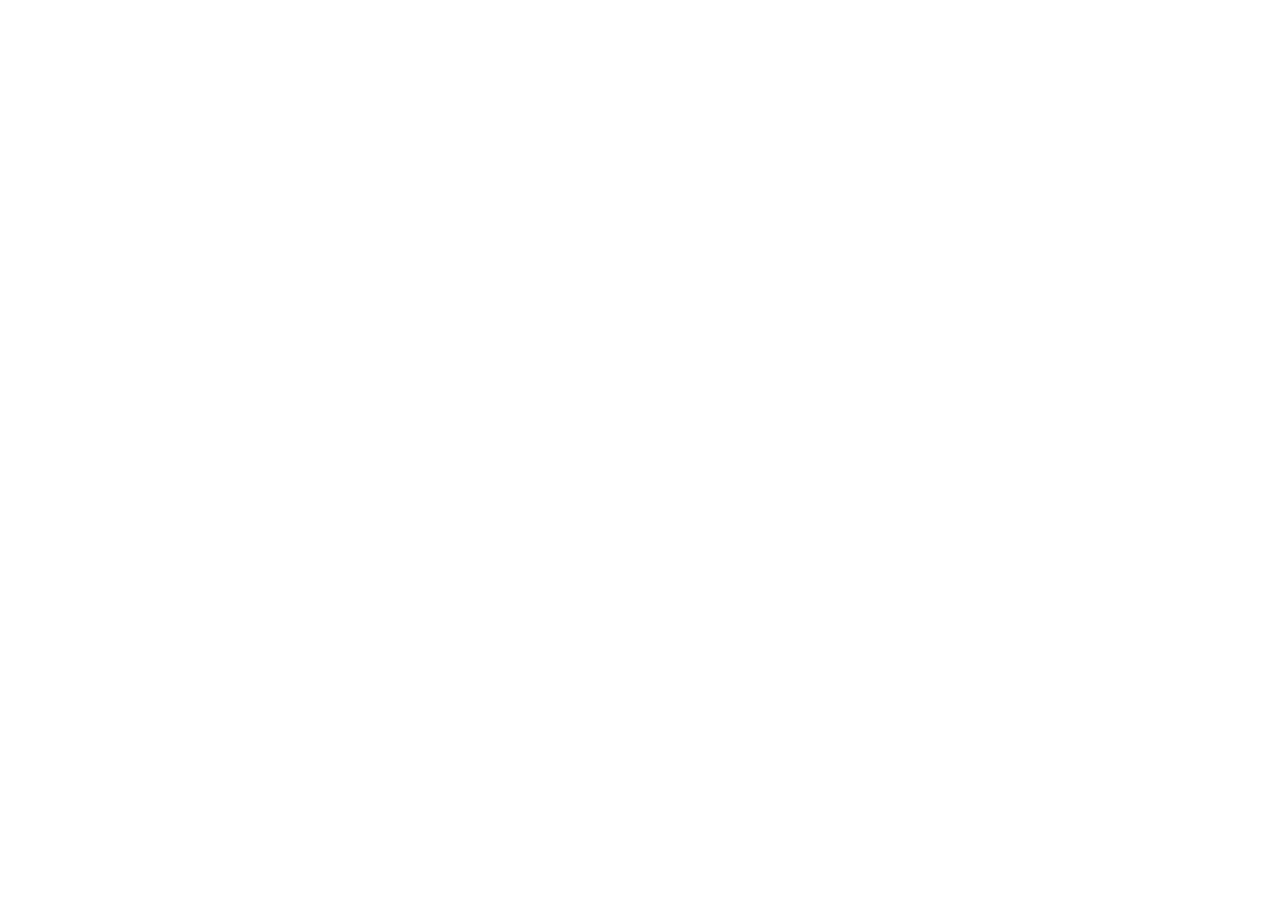
==== citations.html @ e586f6c1 "Add files via upload" ====
<html><body onload="document.forms[0].submit()">
<form action="https://ckr01.cvschools.org/cgi-bin/blockpage/blockpage.cgi" method="GET">
<input type="Hidden" name="URL" value="https://preview--blue-orange-vision.lovable.app/__l5e/documents/political-inequity/citations.html">
<input type="Hidden" name="CAT" value="Proxies:Filtering-Bypass (Global)">
<input type="Hidden" name="CATNO" value="1038">
<input type="Hidden" name="ACC" value="29dpatel@cvsdstudents.org">
<input type="Hidden" name="WHY" value="Policy=ad-hs; AD Group=mim-hs-standardpolicy">
<input type="Hidden" name="MOD" value="2">
<input type="Hidden" name="APP" value="">
<input type="Hidden" name="ISO" value="0">
<input type="Hidden" name="IPA" value="10.32.4.254">
<input type="Hidden" name="RAW" value="https://preview--blue-orange-vision.lovable.app/__l5e/documents/political-inequity/citations.html?__lovable_token=eyJhbGciOiJSUzI1NiIsInR5cCI6IkpXVCJ9.eyJ1c2">
<input type="Hidden" name="AUTH0" value=",Proxies:Filtering-Bypass (Global)">
<input type="Hidden" name="PGE" value="https://ckr01.cvschools.org/cgi-bin/blockpage/blockpage.cgi">
<input type="Hidden" name="STR" value="null,null,null,null,null">
<input type="Hidden" name="SRV" value="null">
<input type="Hidden" name="AUTH1" value=",preview--blue-orange-vision.lovable.app/__l5e/documents/political-inequity/citations.html?__lovable_token=eyJhbGciOiJSUzI1NiIsInR5cCI6IkpXVCJ9.eyJ1c2,Proxies:Filtering-Bypass (Global)">
</form></body></html>
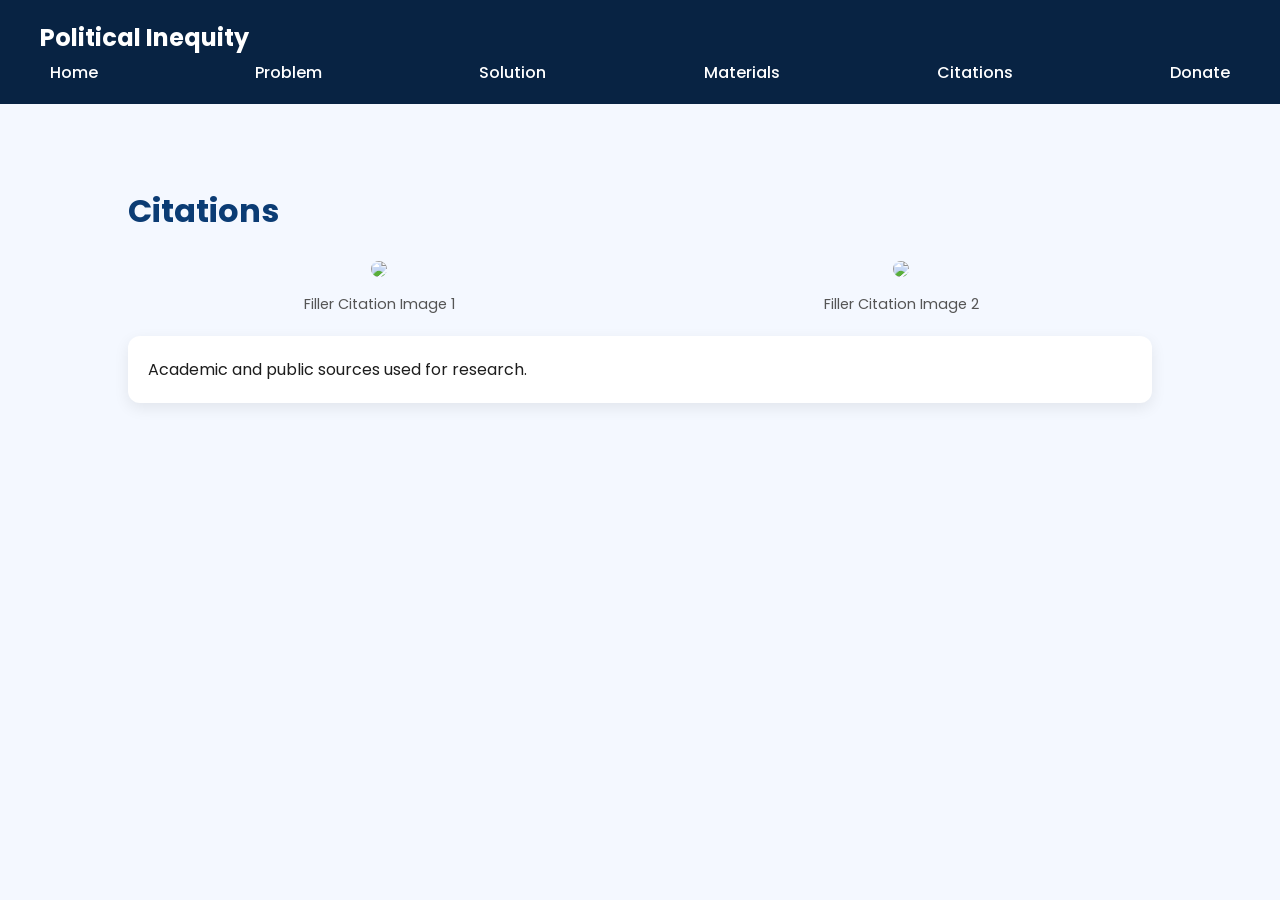
==== commit af1336ef: "Version Update: 01 Functional files inputted for website to replace unusable ones." ====
--- a/citations.html
+++ b/citations.html
@@ -1,18 +1,37 @@
-<html><body onload="document.forms[0].submit()">
-<form action="https://ckr01.cvschools.org/cgi-bin/blockpage/blockpage.cgi" method="GET">
-<input type="Hidden" name="URL" value="https://preview--blue-orange-vision.lovable.app/__l5e/documents/political-inequity/citations.html">
-<input type="Hidden" name="CAT" value="Proxies:Filtering-Bypass (Global)">
-<input type="Hidden" name="CATNO" value="1038">
-<input type="Hidden" name="ACC" value="29dpatel@cvsdstudents.org">
-<input type="Hidden" name="WHY" value="Policy=ad-hs; AD Group=mim-hs-standardpolicy">
-<input type="Hidden" name="MOD" value="2">
-<input type="Hidden" name="APP" value="">
-<input type="Hidden" name="ISO" value="0">
-<input type="Hidden" name="IPA" value="10.32.4.254">
-<input type="Hidden" name="RAW" value="https://preview--blue-orange-vision.lovable.app/__l5e/documents/political-inequity/citations.html?__lovable_token=eyJhbGciOiJSUzI1NiIsInR5cCI6IkpXVCJ9.eyJ1c2">
-<input type="Hidden" name="AUTH0" value=",Proxies:Filtering-Bypass (Global)">
-<input type="Hidden" name="PGE" value="https://ckr01.cvschools.org/cgi-bin/blockpage/blockpage.cgi">
-<input type="Hidden" name="STR" value="null,null,null,null,null">
-<input type="Hidden" name="SRV" value="null">
-<input type="Hidden" name="AUTH1" value=",preview--blue-orange-vision.lovable.app/__l5e/documents/political-inequity/citations.html?__lovable_token=eyJhbGciOiJSUzI1NiIsInR5cCI6IkpXVCJ9.eyJ1c2,Proxies:Filtering-Bypass (Global)">
-</form></body></html>
+<!DOCTYPE html>
+<html>
+<head>
+<title>Citations</title>
+<link rel="stylesheet" href="style.css">
+</head>
+<body>
+<header>
+<div class="logo">Political Inequity</div>
+<nav class="nav">
+<a href="index.html">Home</a>
+<a href="problem.html">Problem</a>
+<a href="solution.html">Solution</a>
+<a href="materials.html">Materials</a>
+<a href="citations.html">Citations</a>
+<a href="donations.html">Donate</a>
+</nav>
+</header>
+
+<div class="section">
+<h1>Citations</h1>
+
+        <div class="grid">
+            <div class="imgbox">
+                <img src="images/citations1.jpg">
+                <p class="caption">Filler Citation Image 1</p>
+            </div>
+            <div class="imgbox">
+                <img src="images/citations2.jpg">
+                <p class="caption">Filler Citation Image 2</p>
+            </div>
+        </div>
+        <div class="card">Academic and public sources used for research.</div>
+        
+</div>
+</body>
+</html>
--- a/style.css
+++ b/style.css
@@ -0,0 +1,17 @@
+
+@import url('https://fonts.googleapis.com/css2?family=Poppins:wght@300;400;500;600;700&display=swap');
+
+*{margin:0;padding:0;box-sizing:border-box;}
+body{font-family:Poppins,sans-serif;background:#f4f8ff;color:#1d1d1d;line-height:1.7;}
+header{background:#082343;padding:18px 40px;position:sticky;top:0;}
+nav{display:flex;justify-content:space-between;align-items:center;flex-wrap:wrap;}
+.logo{color:white;font-weight:700;font-size:1.5rem;}
+.nav a{color:white;text-decoration:none;margin:0 10px;font-weight:500;}
+.nav a:hover{color:#ff9b2f;}
+.section{padding:80px 10%;}
+h1{color:#0b3c74;margin-bottom:20px;}
+.card{background:white;padding:20px;border-radius:12px;box-shadow:0 5px 15px rgba(0,0,0,0.08);margin:15px 0;}
+.grid{display:flex;gap:20px;flex-wrap:wrap;margin:20px 0;}
+.imgbox{flex:1;min-width:250px;text-align:center;}
+.imgbox img{width:100%;border-radius:10px;}
+.caption{font-size:0.9rem;color:#555;margin-top:6px;}
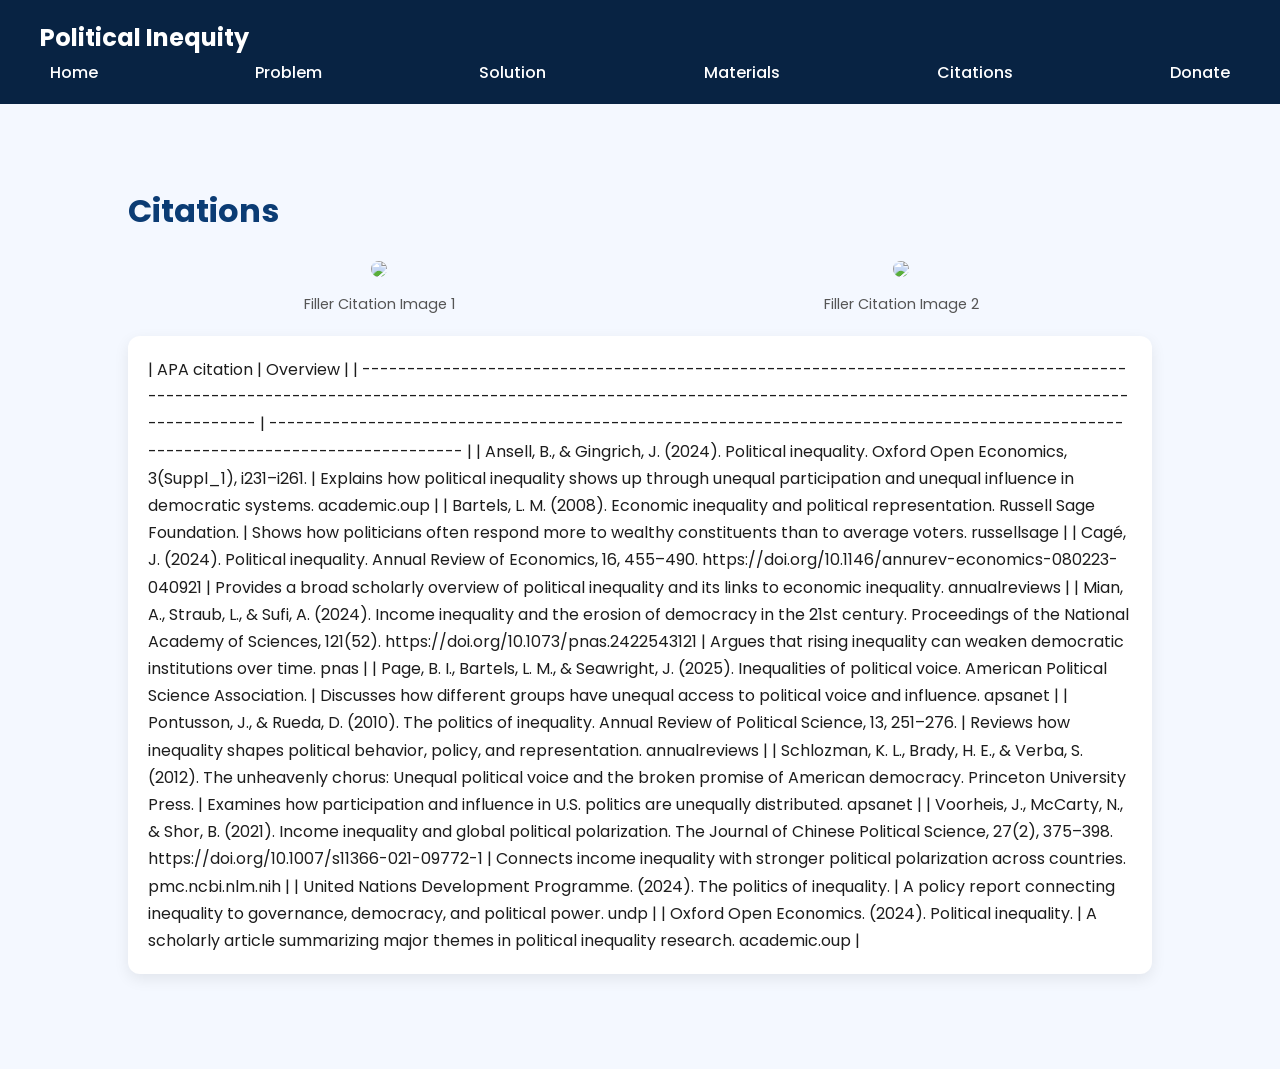
==== commit 745e6c8e: "Add citations for political inequality research Added a table of academic and public sources related" ====
--- a/citations.html
+++ b/citations.html
@@ -8,7 +8,7 @@
 <header>
 <div class="logo">Political Inequity</div>
 <nav class="nav">
-<a href="index.html">Home</a>
+<a href="home.html">Home</a>
 <a href="problem.html">Problem</a>
 <a href="solution.html">Solution</a>
 <a href="materials.html">Materials</a>
@@ -30,8 +30,19 @@
                 <p class="caption">Filler Citation Image 2</p>
             </div>
         </div>
-        <div class="card">Academic and public sources used for research.</div>
+        <div class="card">| APA citation                                                                                                                                                                                                   | Overview                                                                                                                           |
+| [base64] | ---------------------------------------------------------------------------------------------------------------------------------- |
+| Ansell, B., & Gingrich, J. (2024). Political inequality. Oxford Open Economics, 3(Suppl_1), i231–i261.                                                                                                         | Explains how political inequality shows up through unequal participation and unequal influence in democratic systems. academic.oup |
+| Bartels, L. M. (2008). Economic inequality and political representation. Russell Sage Foundation.                                                                                                              | Shows how politicians often respond more to wealthy constituents than to average voters. russellsage                               |
+| Cagé, J. (2024). Political inequality. Annual Review of Economics, 16, 455–490. https://doi.org/10.1146/annurev-economics-080223-040921                                                                        | Provides a broad scholarly overview of political inequality and its links to economic inequality. annualreviews                    |
+| Mian, A., Straub, L., & Sufi, A. (2024). Income inequality and the erosion of democracy in the 21st century. Proceedings of the National Academy of Sciences, 121(52). https://doi.org/10.1073/pnas.2422543121 | Argues that rising inequality can weaken democratic institutions over time. pnas                                                   |
+| Page, B. I., Bartels, L. M., & Seawright, J. (2025). Inequalities of political voice. American Political Science Association.                                                                                  | Discusses how different groups have unequal access to political voice and influence. apsanet                                       |
+| Pontusson, J., & Rueda, D. (2010). The politics of inequality. Annual Review of Political Science, 13, 251–276.                                                                                                | Reviews how inequality shapes political behavior, policy, and representation. annualreviews                                        |
+| Schlozman, K. L., Brady, H. E., & Verba, S. (2012). The unheavenly chorus: Unequal political voice and the broken promise of American democracy. Princeton University Press.                                   | Examines how participation and influence in U.S. politics are unequally distributed. apsanet                                       |
+| Voorheis, J., McCarty, N., & Shor, B. (2021). Income inequality and global political polarization. The Journal of Chinese Political Science, 27(2), 375–398. https://doi.org/10.1007/s11366-021-09772-1        | Connects income inequality with stronger political polarization across countries. pmc.ncbi.nlm.nih                                 |
+| United Nations Development Programme. (2024). The politics of inequality.                                                                                                                                      | A policy report connecting inequality to governance, democracy, and political power. undp                                          |
+| Oxford Open Economics. (2024). Political inequality.                                                                                                                                                           | A scholarly article summarizing major themes in political inequality research. academic.oup                                        |</div>
         
 </div>
 </body>
-</html>+</html>
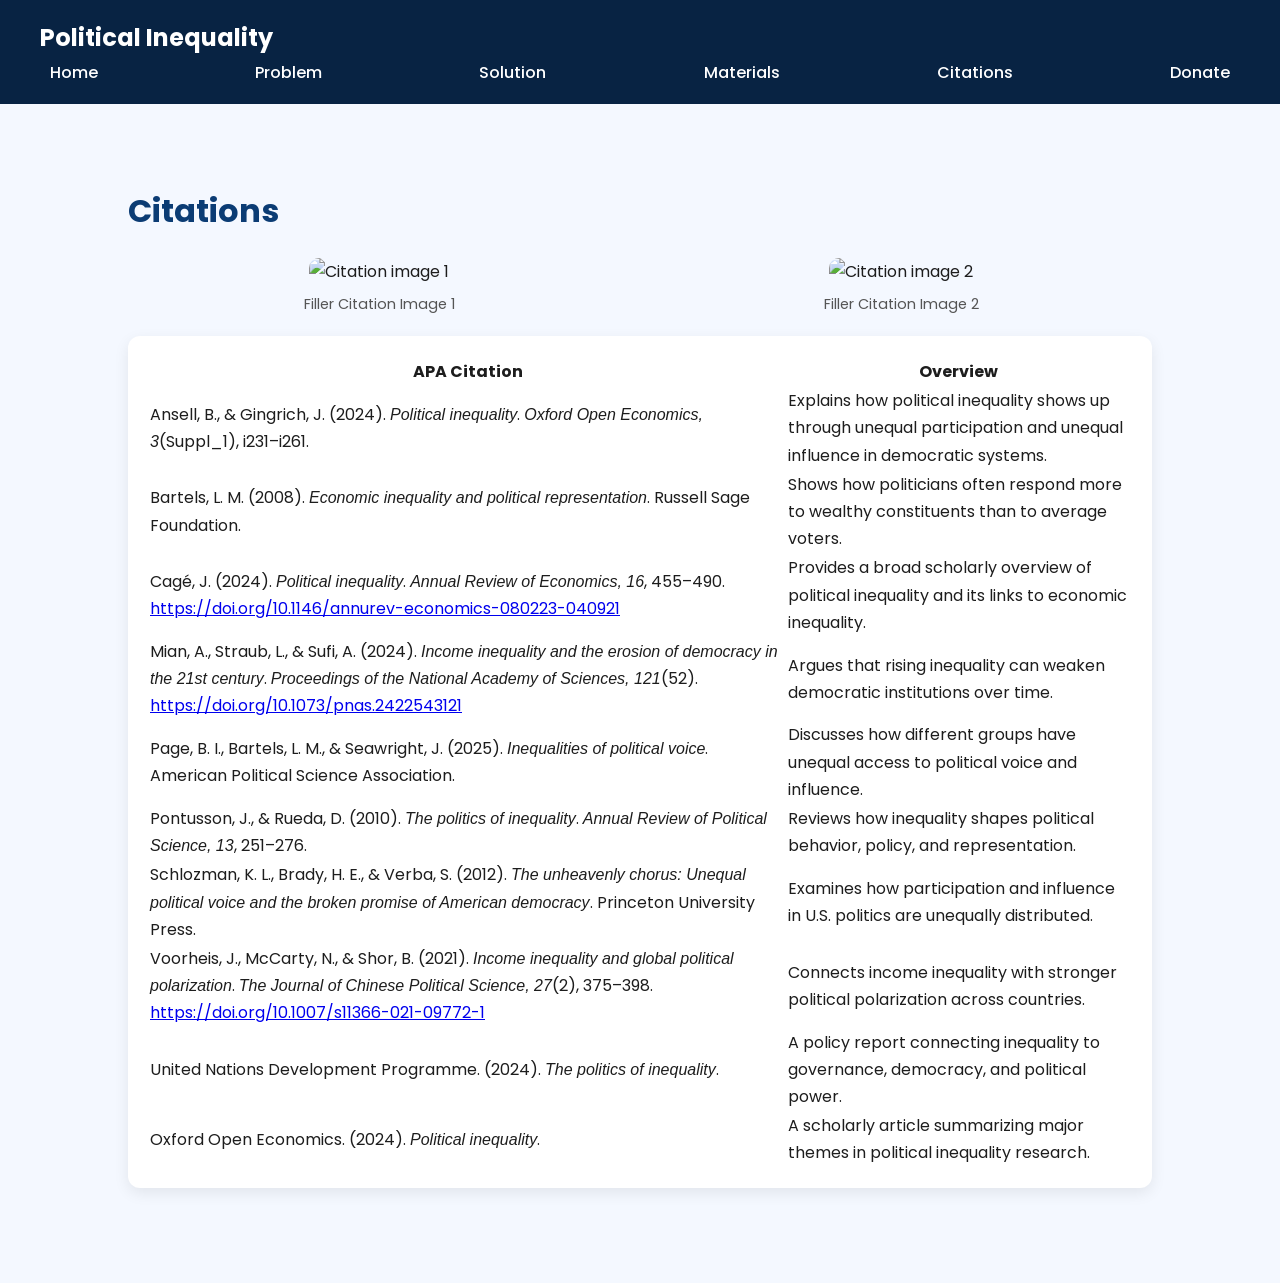
==== commit b2cb3fb4: "Update citations.html" ====
--- a/citations.html
+++ b/citations.html
@@ -1,48 +1,88 @@
 <!DOCTYPE html>
 <html>
 <head>
-<title>Citations</title>
-<link rel="stylesheet" href="style.css">
+  <title>Citations</title>
+  <link rel="stylesheet" href="style.css">
 </head>
 <body>
-<header>
-<div class="logo">Political Inequity</div>
-<nav class="nav">
-<a href="home.html">Home</a>
-<a href="problem.html">Problem</a>
-<a href="solution.html">Solution</a>
-<a href="materials.html">Materials</a>
-<a href="citations.html">Citations</a>
-<a href="donations.html">Donate</a>
-</nav>
-</header>
+  <header>
+    <div class="logo">Political Inequality</div>
+    <nav class="nav">
+      <a href="home.html">Home</a>
+      <a href="problem.html">Problem</a>
+      <a href="solution.html">Solution</a>
+      <a href="materials.html">Materials</a>
+      <a href="citations.html">Citations</a>
+      <a href="donations.html">Donate</a>
+    </nav>
+  </header>
 
-<div class="section">
-<h1>Citations</h1>
+  <div class="section">
+    <h1>Citations</h1>
 
-        <div class="grid">
-            <div class="imgbox">
-                <img src="images/citations1.jpg">
-                <p class="caption">Filler Citation Image 1</p>
-            </div>
-            <div class="imgbox">
-                <img src="images/citations2.jpg">
-                <p class="caption">Filler Citation Image 2</p>
-            </div>
-        </div>
-        <div class="card">| APA citation                                                                                                                                                                                                   | Overview                                                                                                                           |
-| [base64] | ---------------------------------------------------------------------------------------------------------------------------------- |
-| Ansell, B., & Gingrich, J. (2024). Political inequality. Oxford Open Economics, 3(Suppl_1), i231–i261.                                                                                                         | Explains how political inequality shows up through unequal participation and unequal influence in democratic systems. academic.oup |
-| Bartels, L. M. (2008). Economic inequality and political representation. Russell Sage Foundation.                                                                                                              | Shows how politicians often respond more to wealthy constituents than to average voters. russellsage                               |
-| Cagé, J. (2024). Political inequality. Annual Review of Economics, 16, 455–490. https://doi.org/10.1146/annurev-economics-080223-040921                                                                        | Provides a broad scholarly overview of political inequality and its links to economic inequality. annualreviews                    |
-| Mian, A., Straub, L., & Sufi, A. (2024). Income inequality and the erosion of democracy in the 21st century. Proceedings of the National Academy of Sciences, 121(52). https://doi.org/10.1073/pnas.2422543121 | Argues that rising inequality can weaken democratic institutions over time. pnas                                                   |
-| Page, B. I., Bartels, L. M., & Seawright, J. (2025). Inequalities of political voice. American Political Science Association.                                                                                  | Discusses how different groups have unequal access to political voice and influence. apsanet                                       |
-| Pontusson, J., & Rueda, D. (2010). The politics of inequality. Annual Review of Political Science, 13, 251–276.                                                                                                | Reviews how inequality shapes political behavior, policy, and representation. annualreviews                                        |
-| Schlozman, K. L., Brady, H. E., & Verba, S. (2012). The unheavenly chorus: Unequal political voice and the broken promise of American democracy. Princeton University Press.                                   | Examines how participation and influence in U.S. politics are unequally distributed. apsanet                                       |
-| Voorheis, J., McCarty, N., & Shor, B. (2021). Income inequality and global political polarization. The Journal of Chinese Political Science, 27(2), 375–398. https://doi.org/10.1007/s11366-021-09772-1        | Connects income inequality with stronger political polarization across countries. pmc.ncbi.nlm.nih                                 |
-| United Nations Development Programme. (2024). The politics of inequality.                                                                                                                                      | A policy report connecting inequality to governance, democracy, and political power. undp                                          |
-| Oxford Open Economics. (2024). Political inequality.                                                                                                                                                           | A scholarly article summarizing major themes in political inequality research. academic.oup                                        |</div>
-        
-</div>
+    <div class="grid">
+      <div class="imgbox">
+        <img src="images/citations1.jpg" alt="Citation image 1">
+        <p class="caption">Filler Citation Image 1</p>
+      </div>
+      <div class="imgbox">
+        <img src="images/citations2.jpg" alt="Citation image 2">
+        <p class="caption">Filler Citation Image 2</p>
+      </div>
+    </div>
+
+    <div class="card">
+      <table class="citation-table">
+        <thead>
+          <tr>
+            <th>APA Citation</th>
+            <th>Overview</th>
+          </tr>
+        </thead>
+        <tbody>
+          <tr>
+            <td>Ansell, B., &amp; Gingrich, J. (2024). <i>Political inequality</i>. <i>Oxford Open Economics, 3</i>(Suppl_1), i231–i261.</td>
+            <td>Explains how political inequality shows up through unequal participation and unequal influence in democratic systems.</td>
+          </tr>
+          <tr>
+            <td>Bartels, L. M. (2008). <i>Economic inequality and political representation</i>. Russell Sage Foundation.</td>
+            <td>Shows how politicians often respond more to wealthy constituents than to average voters.</td>
+          </tr>
+          <tr>
+            <td>Cagé, J. (2024). <i>Political inequality</i>. <i>Annual Review of Economics, 16</i>, 455–490. <a href="https://doi.org/10.1146/annurev-economics-080223-040921">https://doi.org/10.1146/annurev-economics-080223-040921</a></td>
+            <td>Provides a broad scholarly overview of political inequality and its links to economic inequality.</td>
+          </tr>
+          <tr>
+            <td>Mian, A., Straub, L., &amp; Sufi, A. (2024). <i>Income inequality and the erosion of democracy in the 21st century</i>. <i>Proceedings of the National Academy of Sciences, 121</i>(52). <a href="https://doi.org/10.1073/pnas.2422543121">https://doi.org/10.1073/pnas.2422543121</a></td>
+            <td>Argues that rising inequality can weaken democratic institutions over time.</td>
+          </tr>
+          <tr>
+            <td>Page, B. I., Bartels, L. M., &amp; Seawright, J. (2025). <i>Inequalities of political voice</i>. American Political Science Association.</td>
+            <td>Discusses how different groups have unequal access to political voice and influence.</td>
+          </tr>
+          <tr>
+            <td>Pontusson, J., &amp; Rueda, D. (2010). <i>The politics of inequality</i>. <i>Annual Review of Political Science, 13</i>, 251–276.</td>
+            <td>Reviews how inequality shapes political behavior, policy, and representation.</td>
+          </tr>
+          <tr>
+            <td>Schlozman, K. L., Brady, H. E., &amp; Verba, S. (2012). <i>The unheavenly chorus: Unequal political voice and the broken promise of American democracy</i>. Princeton University Press.</td>
+            <td>Examines how participation and influence in U.S. politics are unequally distributed.</td>
+          </tr>
+          <tr>
+            <td>Voorheis, J., McCarty, N., &amp; Shor, B. (2021). <i>Income inequality and global political polarization</i>. <i>The Journal of Chinese Political Science, 27</i>(2), 375–398. <a href="https://doi.org/10.1007/s11366-021-09772-1">https://doi.org/10.1007/s11366-021-09772-1</a></td>
+            <td>Connects income inequality with stronger political polarization across countries.</td>
+          </tr>
+          <tr>
+            <td>United Nations Development Programme. (2024). <i>The politics of inequality</i>.</td>
+            <td>A policy report connecting inequality to governance, democracy, and political power.</td>
+          </tr>
+          <tr>
+            <td>Oxford Open Economics. (2024). <i>Political inequality</i>.</td>
+            <td>A scholarly article summarizing major themes in political inequality research.</td>
+          </tr>
+        </tbody>
+      </table>
+    </div>
+  </div>
 </body>
 </html>
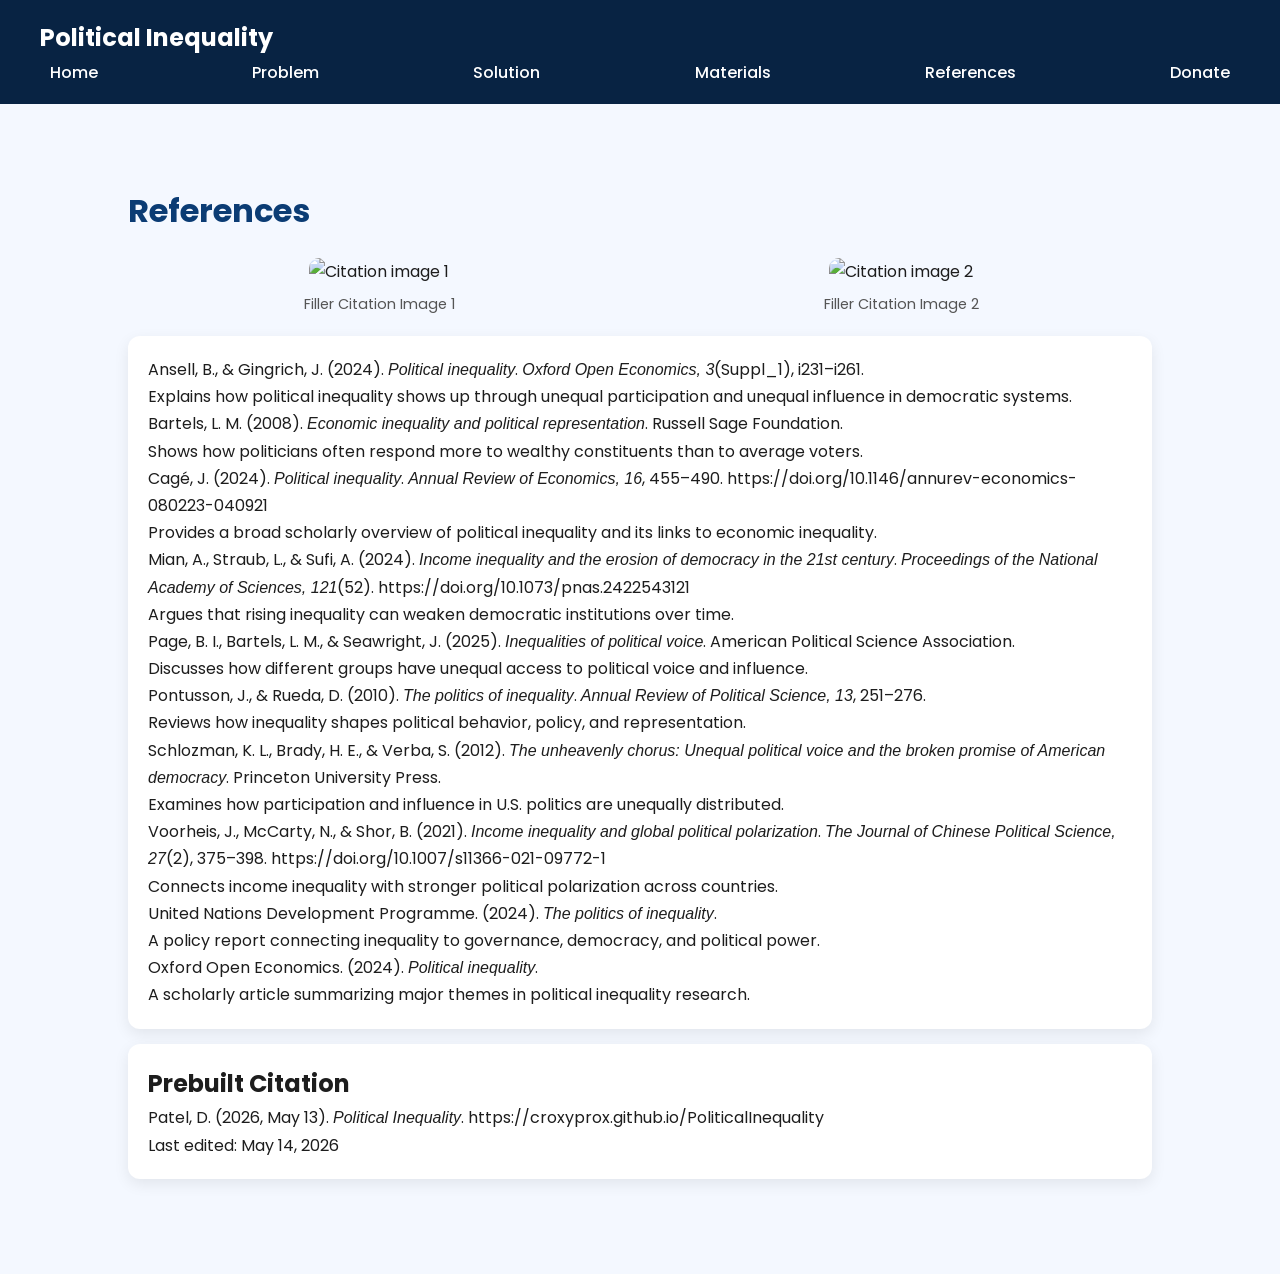
==== commit 3db3f955: "Update citations.html" ====
--- a/citations.html
+++ b/citations.html
@@ -1,7 +1,7 @@
 <!DOCTYPE html>
 <html>
 <head>
-  <title>Citations</title>
+  <title>References</title>
   <link rel="stylesheet" href="style.css">
 </head>
 <body>
@@ -12,13 +12,13 @@
       <a href="problem.html">Problem</a>
       <a href="solution.html">Solution</a>
       <a href="materials.html">Materials</a>
-      <a href="citations.html">Citations</a>
+      <a href="citations.html">References</a>
       <a href="donations.html">Donate</a>
     </nav>
   </header>
 
   <div class="section">
-    <h1>Citations</h1>
+    <h1>References</h1>
 
     <div class="grid">
       <div class="imgbox">
@@ -32,56 +32,75 @@
     </div>
 
     <div class="card">
-      <table class="citation-table">
-        <thead>
-          <tr>
-            <th>APA Citation</th>
-            <th>Overview</th>
-          </tr>
-        </thead>
-        <tbody>
-          <tr>
-            <td>Ansell, B., &amp; Gingrich, J. (2024). <i>Political inequality</i>. <i>Oxford Open Economics, 3</i>(Suppl_1), i231–i261.</td>
-            <td>Explains how political inequality shows up through unequal participation and unequal influence in democratic systems.</td>
-          </tr>
-          <tr>
-            <td>Bartels, L. M. (2008). <i>Economic inequality and political representation</i>. Russell Sage Foundation.</td>
-            <td>Shows how politicians often respond more to wealthy constituents than to average voters.</td>
-          </tr>
-          <tr>
-            <td>Cagé, J. (2024). <i>Political inequality</i>. <i>Annual Review of Economics, 16</i>, 455–490. <a href="https://doi.org/10.1146/annurev-economics-080223-040921">https://doi.org/10.1146/annurev-economics-080223-040921</a></td>
-            <td>Provides a broad scholarly overview of political inequality and its links to economic inequality.</td>
-          </tr>
-          <tr>
-            <td>Mian, A., Straub, L., &amp; Sufi, A. (2024). <i>Income inequality and the erosion of democracy in the 21st century</i>. <i>Proceedings of the National Academy of Sciences, 121</i>(52). <a href="https://doi.org/10.1073/pnas.2422543121">https://doi.org/10.1073/pnas.2422543121</a></td>
-            <td>Argues that rising inequality can weaken democratic institutions over time.</td>
-          </tr>
-          <tr>
-            <td>Page, B. I., Bartels, L. M., &amp; Seawright, J. (2025). <i>Inequalities of political voice</i>. American Political Science Association.</td>
-            <td>Discusses how different groups have unequal access to political voice and influence.</td>
-          </tr>
-          <tr>
-            <td>Pontusson, J., &amp; Rueda, D. (2010). <i>The politics of inequality</i>. <i>Annual Review of Political Science, 13</i>, 251–276.</td>
-            <td>Reviews how inequality shapes political behavior, policy, and representation.</td>
-          </tr>
-          <tr>
-            <td>Schlozman, K. L., Brady, H. E., &amp; Verba, S. (2012). <i>The unheavenly chorus: Unequal political voice and the broken promise of American democracy</i>. Princeton University Press.</td>
-            <td>Examines how participation and influence in U.S. politics are unequally distributed.</td>
-          </tr>
-          <tr>
-            <td>Voorheis, J., McCarty, N., &amp; Shor, B. (2021). <i>Income inequality and global political polarization</i>. <i>The Journal of Chinese Political Science, 27</i>(2), 375–398. <a href="https://doi.org/10.1007/s11366-021-09772-1">https://doi.org/10.1007/s11366-021-09772-1</a></td>
-            <td>Connects income inequality with stronger political polarization across countries.</td>
-          </tr>
-          <tr>
-            <td>United Nations Development Programme. (2024). <i>The politics of inequality</i>.</td>
-            <td>A policy report connecting inequality to governance, democracy, and political power.</td>
-          </tr>
-          <tr>
-            <td>Oxford Open Economics. (2024). <i>Political inequality</i>.</td>
-            <td>A scholarly article summarizing major themes in political inequality research.</td>
-          </tr>
-        </tbody>
-      </table>
+      <div class="reference-list">
+        <div class="reference-row">
+          <div class="reference-citation">Ansell, B., &amp; Gingrich, J. (2024). <i>Political inequality</i>. <i>Oxford Open Economics, 3</i>(Suppl_1), i231–i261.</div>
+          <div class="reference-divider"></div>
+          <div class="reference-overview">Explains how political inequality shows up through unequal participation and unequal influence in democratic systems.</div>
+        </div>
+
+        <div class="reference-row">
+          <div class="reference-citation">Bartels, L. M. (2008). <i>Economic inequality and political representation</i>. Russell Sage Foundation.</div>
+          <div class="reference-divider"></div>
+          <div class="reference-overview">Shows how politicians often respond more to wealthy constituents than to average voters.</div>
+        </div>
+
+        <div class="reference-row">
+          <div class="reference-citation">Cagé, J. (2024). <i>Political inequality</i>. <i>Annual Review of Economics, 16</i>, 455–490. https://doi.org/10.1146/annurev-economics-080223-040921</div>
+          <div class="reference-divider"></div>
+          <div class="reference-overview">Provides a broad scholarly overview of political inequality and its links to economic inequality.</div>
+        </div>
+
+        <div class="reference-row">
+          <div class="reference-citation">Mian, A., Straub, L., &amp; Sufi, A. (2024). <i>Income inequality and the erosion of democracy in the 21st century</i>. <i>Proceedings of the National Academy of Sciences, 121</i>(52). https://doi.org/10.1073/pnas.2422543121</div>
+          <div class="reference-divider"></div>
+          <div class="reference-overview">Argues that rising inequality can weaken democratic institutions over time.</div>
+        </div>
+
+        <div class="reference-row">
+          <div class="reference-citation">Page, B. I., Bartels, L. M., &amp; Seawright, J. (2025). <i>Inequalities of political voice</i>. American Political Science Association.</div>
+          <div class="reference-divider"></div>
+          <div class="reference-overview">Discusses how different groups have unequal access to political voice and influence.</div>
+        </div>
+
+        <div class="reference-row">
+          <div class="reference-citation">Pontusson, J., &amp; Rueda, D. (2010). <i>The politics of inequality</i>. <i>Annual Review of Political Science, 13</i>, 251–276.</div>
+          <div class="reference-divider"></div>
+          <div class="reference-overview">Reviews how inequality shapes political behavior, policy, and representation.</div>
+        </div>
+
+        <div class="reference-row">
+          <div class="reference-citation">Schlozman, K. L., Brady, H. E., &amp; Verba, S. (2012). <i>The unheavenly chorus: Unequal political voice and the broken promise of American democracy</i>. Princeton University Press.</div>
+          <div class="reference-divider"></div>
+          <div class="reference-overview">Examines how participation and influence in U.S. politics are unequally distributed.</div>
+        </div>
+
+        <div class="reference-row">
+          <div class="reference-citation">Voorheis, J., McCarty, N., &amp; Shor, B. (2021). <i>Income inequality and global political polarization</i>. <i>The Journal of Chinese Political Science, 27</i>(2), 375–398. https://doi.org/10.1007/s11366-021-09772-1</div>
+          <div class="reference-divider"></div>
+          <div class="reference-overview">Connects income inequality with stronger political polarization across countries.</div>
+        </div>
+
+        <div class="reference-row">
+          <div class="reference-citation">United Nations Development Programme. (2024). <i>The politics of inequality</i>.</div>
+          <div class="reference-divider"></div>
+          <div class="reference-overview">A policy report connecting inequality to governance, democracy, and political power.</div>
+        </div>
+
+        <div class="reference-row">
+          <div class="reference-citation">Oxford Open Economics. (2024). <i>Political inequality</i>.</div>
+          <div class="reference-divider"></div>
+          <div class="reference-overview">A scholarly article summarizing major themes in political inequality research.</div>
+        </div>
+      </div>
+    </div>
+
+    <div class="card">
+      <h2 class="subheading">Prebuilt Citation</h2>
+      <p class="prebuilt-citation">
+        Patel, D. (2026, May 13). <i>Political Inequality</i>. https://croxyprox.github.io/PoliticalInequality
+      </p>
+      <p class="prebuilt-note">Last edited: May 14, 2026</p>
     </div>
   </div>
 </body>
--- a/style.css
+++ b/style.css
@@ -1,17 +1,117 @@
-
 @import url('https://fonts.googleapis.com/css2?family=Poppins:wght@300;400;500;600;700&display=swap');
 
-*{margin:0;padding:0;box-sizing:border-box;}
-body{font-family:Poppins,sans-serif;background:#f4f8ff;color:#1d1d1d;line-height:1.7;}
-header{background:#082343;padding:18px 40px;position:sticky;top:0;}
-nav{display:flex;justify-content:space-between;align-items:center;flex-wrap:wrap;}
-.logo{color:white;font-weight:700;font-size:1.5rem;}
-.nav a{color:white;text-decoration:none;margin:0 10px;font-weight:500;}
-.nav a:hover{color:#ff9b2f;}
-.section{padding:80px 10%;}
-h1{color:#0b3c74;margin-bottom:20px;}
-.card{background:white;padding:20px;border-radius:12px;box-shadow:0 5px 15px rgba(0,0,0,0.08);margin:15px 0;}
-.grid{display:flex;gap:20px;flex-wrap:wrap;margin:20px 0;}
-.imgbox{flex:1;min-width:250px;text-align:center;}
-.imgbox img{width:100%;border-radius:10px;}
-.caption{font-size:0.9rem;color:#555;margin-top:6px;}
+* {
+  margin: 0;
+  padding: 0;
+  box-sizing: border-box;
+}
+
+body {
+  font-family: Poppins, sans-serif;
+  background: #f4f8ff;
+  color: #1d1d1d;
+  line-height: 1.7;
+}
+
+header {
+  background: #082343;
+  padding: 18px 40px;
+  position: sticky;
+  top: 0;
+  z-index: 1000;
+}
+
+nav {
+  display: flex;
+  justify-content: space-between;
+  align-items: center;
+  flex-wrap: wrap;
+}
+
+.logo {
+  color: white;
+  font-weight: 700;
+  font-size: 1.5rem;
+}
+
+.nav a {
+  color: white;
+  text-decoration: none;
+  margin: 0 10px;
+  font-weight: 500;
+}
+
+.nav a:hover {
+  color: #ff9b2f;
+}
+
+.section {
+  padding: 80px 10%;
+}
+
+h1 {
+  color: #0b3c74;
+  margin-bottom: 20px;
+}
+
+.card {
+  background: white;
+  padding: 20px;
+  border-radius: 12px;
+  box-shadow: 0 5px 15px rgba(0, 0, 0, 0.08);
+  margin: 15px 0;
+  overflow-x: auto;
+}
+
+.grid {
+  display: flex;
+  gap: 20px;
+  flex-wrap: wrap;
+  margin: 20px 0;
+}
+
+.imgbox {
+  flex: 1;
+  min-width: 250px;
+  text-align: center;
+}
+
+.imgbox img {
+  width: 100%;
+  border-radius: 10px;
+}
+
+.caption {
+  font-size: 0.9rem;
+  color: #555;
+  margin-top: 6px;
+}
+
+.citation-table {
+  width: 100%;
+  border-collapse: collapse;
+  min-width: 900px;
+}
+
+.citation-table th,
+.citation-table td {
+  border: 1px solid #d8e1ef;
+  padding: 14px;
+  text-align: left;
+  vertical-align: top;
+}
+
+.citation-table th {
+  background: #eaf2ff;
+  color: #0b3c74;
+  font-weight: 700;
+}
+
+.citation-table tbody tr:nth-child(even) {
+  background: #f9fbff;
+}
+
+.citation-table a {
+  color: #0b3c74;
+  word-break: break-word;
+}
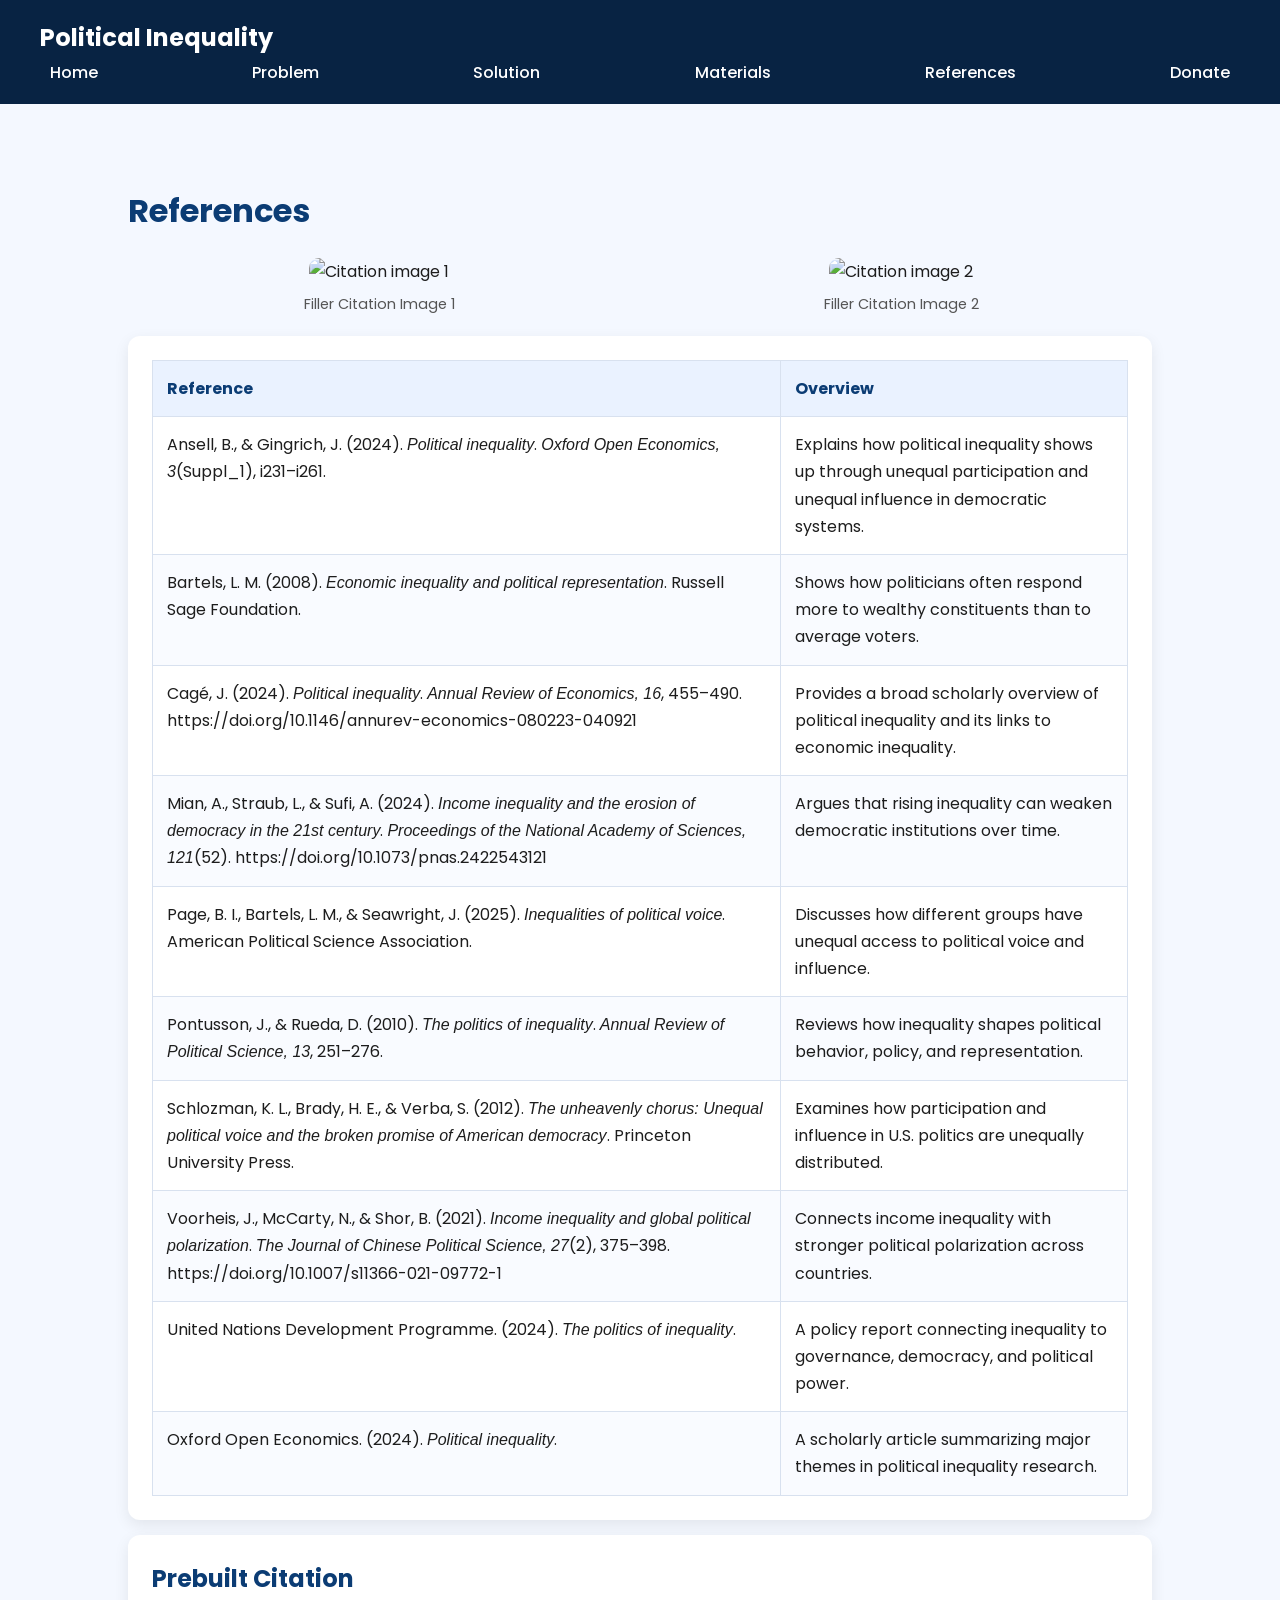
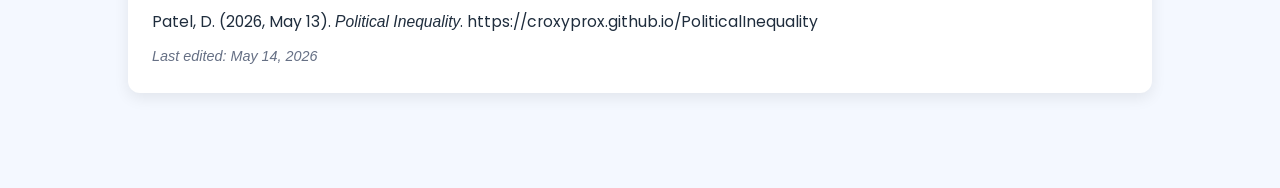
==== commit 64820ab0: "Convert reference list to citation table Replaced the reference list with a citation table for bette" ====
--- a/citations.html
+++ b/citations.html
@@ -32,67 +32,56 @@
     </div>
 
     <div class="card">
-      <div class="reference-list">
-        <div class="reference-row">
-          <div class="reference-citation">Ansell, B., &amp; Gingrich, J. (2024). <i>Political inequality</i>. <i>Oxford Open Economics, 3</i>(Suppl_1), i231–i261.</div>
-          <div class="reference-divider"></div>
-          <div class="reference-overview">Explains how political inequality shows up through unequal participation and unequal influence in democratic systems.</div>
-        </div>
-
-        <div class="reference-row">
-          <div class="reference-citation">Bartels, L. M. (2008). <i>Economic inequality and political representation</i>. Russell Sage Foundation.</div>
-          <div class="reference-divider"></div>
-          <div class="reference-overview">Shows how politicians often respond more to wealthy constituents than to average voters.</div>
-        </div>
-
-        <div class="reference-row">
-          <div class="reference-citation">Cagé, J. (2024). <i>Political inequality</i>. <i>Annual Review of Economics, 16</i>, 455–490. https://doi.org/10.1146/annurev-economics-080223-040921</div>
-          <div class="reference-divider"></div>
-          <div class="reference-overview">Provides a broad scholarly overview of political inequality and its links to economic inequality.</div>
-        </div>
-
-        <div class="reference-row">
-          <div class="reference-citation">Mian, A., Straub, L., &amp; Sufi, A. (2024). <i>Income inequality and the erosion of democracy in the 21st century</i>. <i>Proceedings of the National Academy of Sciences, 121</i>(52). https://doi.org/10.1073/pnas.2422543121</div>
-          <div class="reference-divider"></div>
-          <div class="reference-overview">Argues that rising inequality can weaken democratic institutions over time.</div>
-        </div>
-
-        <div class="reference-row">
-          <div class="reference-citation">Page, B. I., Bartels, L. M., &amp; Seawright, J. (2025). <i>Inequalities of political voice</i>. American Political Science Association.</div>
-          <div class="reference-divider"></div>
-          <div class="reference-overview">Discusses how different groups have unequal access to political voice and influence.</div>
-        </div>
-
-        <div class="reference-row">
-          <div class="reference-citation">Pontusson, J., &amp; Rueda, D. (2010). <i>The politics of inequality</i>. <i>Annual Review of Political Science, 13</i>, 251–276.</div>
-          <div class="reference-divider"></div>
-          <div class="reference-overview">Reviews how inequality shapes political behavior, policy, and representation.</div>
-        </div>
-
-        <div class="reference-row">
-          <div class="reference-citation">Schlozman, K. L., Brady, H. E., &amp; Verba, S. (2012). <i>The unheavenly chorus: Unequal political voice and the broken promise of American democracy</i>. Princeton University Press.</div>
-          <div class="reference-divider"></div>
-          <div class="reference-overview">Examines how participation and influence in U.S. politics are unequally distributed.</div>
-        </div>
-
-        <div class="reference-row">
-          <div class="reference-citation">Voorheis, J., McCarty, N., &amp; Shor, B. (2021). <i>Income inequality and global political polarization</i>. <i>The Journal of Chinese Political Science, 27</i>(2), 375–398. https://doi.org/10.1007/s11366-021-09772-1</div>
-          <div class="reference-divider"></div>
-          <div class="reference-overview">Connects income inequality with stronger political polarization across countries.</div>
-        </div>
-
-        <div class="reference-row">
-          <div class="reference-citation">United Nations Development Programme. (2024). <i>The politics of inequality</i>.</div>
-          <div class="reference-divider"></div>
-          <div class="reference-overview">A policy report connecting inequality to governance, democracy, and political power.</div>
-        </div>
-
-        <div class="reference-row">
-          <div class="reference-citation">Oxford Open Economics. (2024). <i>Political inequality</i>.</div>
-          <div class="reference-divider"></div>
-          <div class="reference-overview">A scholarly article summarizing major themes in political inequality research.</div>
-        </div>
-      </div>
+      <table class="citation-table">
+        <thead>
+          <tr>
+            <th>Reference</th>
+            <th>Overview</th>
+          </tr>
+        </thead>
+        <tbody>
+          <tr>
+            <td>Ansell, B., &amp; Gingrich, J. (2024). <i>Political inequality</i>. <i>Oxford Open Economics, 3</i>(Suppl_1), i231–i261.</td>
+            <td>Explains how political inequality shows up through unequal participation and unequal influence in democratic systems.</td>
+          </tr>
+          <tr>
+            <td>Bartels, L. M. (2008). <i>Economic inequality and political representation</i>. Russell Sage Foundation.</td>
+            <td>Shows how politicians often respond more to wealthy constituents than to average voters.</td>
+          </tr>
+          <tr>
+            <td>Cagé, J. (2024). <i>Political inequality</i>. <i>Annual Review of Economics, 16</i>, 455–490. https://doi.org/10.1146/annurev-economics-080223-040921</td>
+            <td>Provides a broad scholarly overview of political inequality and its links to economic inequality.</td>
+          </tr>
+          <tr>
+            <td>Mian, A., Straub, L., &amp; Sufi, A. (2024). <i>Income inequality and the erosion of democracy in the 21st century</i>. <i>Proceedings of the National Academy of Sciences, 121</i>(52). https://doi.org/10.1073/pnas.2422543121</td>
+            <td>Argues that rising inequality can weaken democratic institutions over time.</td>
+          </tr>
+          <tr>
+            <td>Page, B. I., Bartels, L. M., &amp; Seawright, J. (2025). <i>Inequalities of political voice</i>. American Political Science Association.</td>
+            <td>Discusses how different groups have unequal access to political voice and influence.</td>
+          </tr>
+          <tr>
+            <td>Pontusson, J., &amp; Rueda, D. (2010). <i>The politics of inequality</i>. <i>Annual Review of Political Science, 13</i>, 251–276.</td>
+            <td>Reviews how inequality shapes political behavior, policy, and representation.</td>
+          </tr>
+          <tr>
+            <td>Schlozman, K. L., Brady, H. E., &amp; Verba, S. (2012). <i>The unheavenly chorus: Unequal political voice and the broken promise of American democracy</i>. Princeton University Press.</td>
+            <td>Examines how participation and influence in U.S. politics are unequally distributed.</td>
+          </tr>
+          <tr>
+            <td>Voorheis, J., McCarty, N., &amp; Shor, B. (2021). <i>Income inequality and global political polarization</i>. <i>The Journal of Chinese Political Science, 27</i>(2), 375–398. https://doi.org/10.1007/s11366-021-09772-1</td>
+            <td>Connects income inequality with stronger political polarization across countries.</td>
+          </tr>
+          <tr>
+            <td>United Nations Development Programme. (2024). <i>The politics of inequality</i>.</td>
+            <td>A policy report connecting inequality to governance, democracy, and political power.</td>
+          </tr>
+          <tr>
+            <td>Oxford Open Economics. (2024). <i>Political inequality</i>.</td>
+            <td>A scholarly article summarizing major themes in political inequality research.</td>
+          </tr>
+        </tbody>
+      </table>
     </div>
 
     <div class="card">
--- a/style.css
+++ b/style.css
@@ -54,9 +54,14 @@
   margin-bottom: 20px;
 }
 
+h2 {
+  color: #0b3c74;
+  margin-bottom: 10px;
+}
+
 .card {
   background: white;
-  padding: 20px;
+  padding: 24px;
   border-radius: 12px;
   box-shadow: 0 5px 15px rgba(0, 0, 0, 0.08);
   margin: 15px 0;
@@ -111,7 +116,30 @@
   background: #f9fbff;
 }
 
-.citation-table a {
+.subheading {
   color: #0b3c74;
-  word-break: break-word;
+  margin-bottom: 8px;
 }
+
+.prebuilt-citation {
+  margin-top: 10px;
+  font-size: 0.98rem;
+  color: #1f2d3d;
+}
+
+.prebuilt-note {
+  margin-top: 8px;
+  font-size: 0.9rem;
+  color: #667085;
+  font-style: italic;
+}
+
+@media (max-width: 800px) {
+  .grid {
+    flex-direction: column;
+  }
+
+  .citation-table {
+    min-width: 0;
+  }
+}
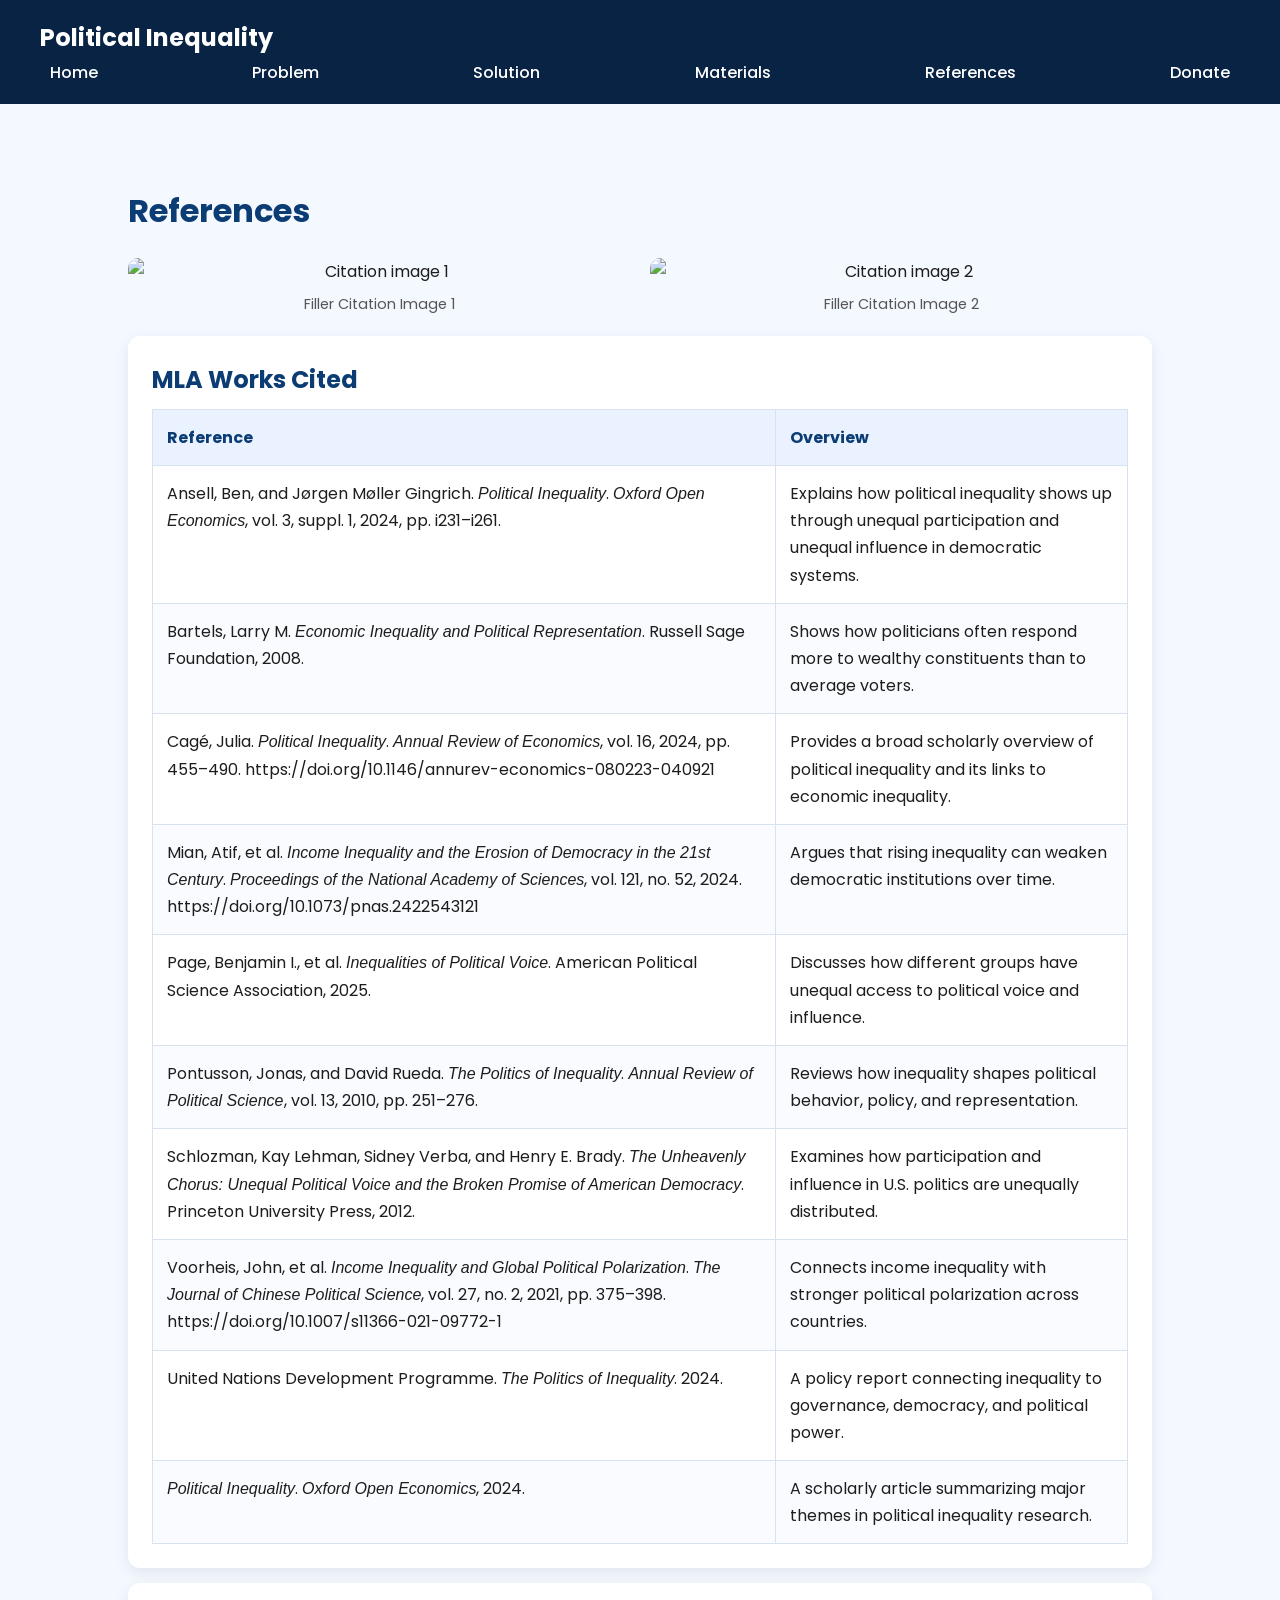
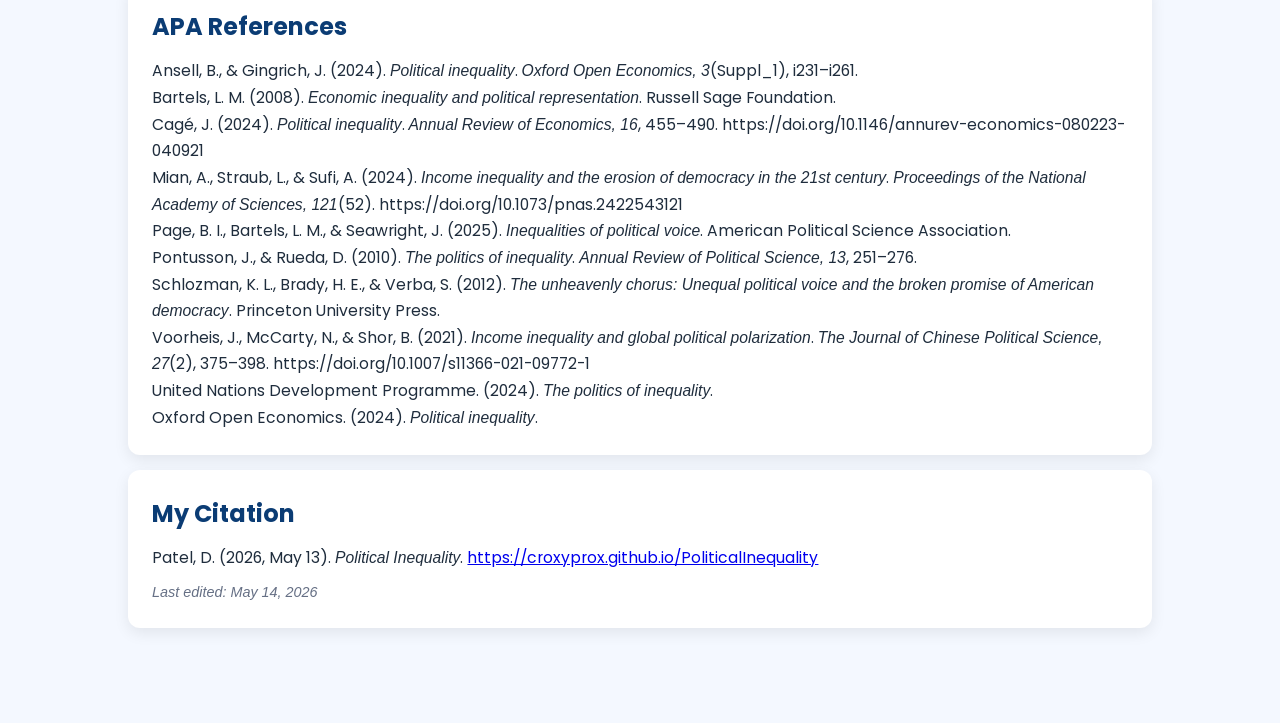
==== commit d5d99540: "Revise citations and update section header Updated citations to reflect correct authorship, titles, " ====
--- a/citations.html
+++ b/citations.html
@@ -32,6 +32,7 @@
     </div>
 
     <div class="card">
+      <h2 class="subheading">MLA Works Cited</h2>
       <table class="citation-table">
         <thead>
           <tr>
@@ -41,43 +42,43 @@
         </thead>
         <tbody>
           <tr>
-            <td>Ansell, B., &amp; Gingrich, J. (2024). <i>Political inequality</i>. <i>Oxford Open Economics, 3</i>(Suppl_1), i231–i261.</td>
+            <td>Ansell, Ben, and Jørgen Møller Gingrich. <i>Political Inequality</i>. <i>Oxford Open Economics</i>, vol. 3, suppl. 1, 2024, pp. i231–i261.</td>
             <td>Explains how political inequality shows up through unequal participation and unequal influence in democratic systems.</td>
           </tr>
           <tr>
-            <td>Bartels, L. M. (2008). <i>Economic inequality and political representation</i>. Russell Sage Foundation.</td>
+            <td>Bartels, Larry M. <i>Economic Inequality and Political Representation</i>. Russell Sage Foundation, 2008.</td>
             <td>Shows how politicians often respond more to wealthy constituents than to average voters.</td>
           </tr>
           <tr>
-            <td>Cagé, J. (2024). <i>Political inequality</i>. <i>Annual Review of Economics, 16</i>, 455–490. https://doi.org/10.1146/annurev-economics-080223-040921</td>
+            <td>Cagé, Julia. <i>Political Inequality</i>. <i>Annual Review of Economics</i>, vol. 16, 2024, pp. 455–490. https://doi.org/10.1146/annurev-economics-080223-040921</td>
             <td>Provides a broad scholarly overview of political inequality and its links to economic inequality.</td>
           </tr>
           <tr>
-            <td>Mian, A., Straub, L., &amp; Sufi, A. (2024). <i>Income inequality and the erosion of democracy in the 21st century</i>. <i>Proceedings of the National Academy of Sciences, 121</i>(52). https://doi.org/10.1073/pnas.2422543121</td>
+            <td>Mian, Atif, et al. <i>Income Inequality and the Erosion of Democracy in the 21st Century</i>. <i>Proceedings of the National Academy of Sciences</i>, vol. 121, no. 52, 2024. https://doi.org/10.1073/pnas.2422543121</td>
             <td>Argues that rising inequality can weaken democratic institutions over time.</td>
           </tr>
           <tr>
-            <td>Page, B. I., Bartels, L. M., &amp; Seawright, J. (2025). <i>Inequalities of political voice</i>. American Political Science Association.</td>
+            <td>Page, Benjamin I., et al. <i>Inequalities of Political Voice</i>. American Political Science Association, 2025.</td>
             <td>Discusses how different groups have unequal access to political voice and influence.</td>
           </tr>
           <tr>
-            <td>Pontusson, J., &amp; Rueda, D. (2010). <i>The politics of inequality</i>. <i>Annual Review of Political Science, 13</i>, 251–276.</td>
+            <td>Pontusson, Jonas, and David Rueda. <i>The Politics of Inequality</i>. <i>Annual Review of Political Science</i>, vol. 13, 2010, pp. 251–276.</td>
             <td>Reviews how inequality shapes political behavior, policy, and representation.</td>
           </tr>
           <tr>
-            <td>Schlozman, K. L., Brady, H. E., &amp; Verba, S. (2012). <i>The unheavenly chorus: Unequal political voice and the broken promise of American democracy</i>. Princeton University Press.</td>
+            <td>Schlozman, Kay Lehman, Sidney Verba, and Henry E. Brady. <i>The Unheavenly Chorus: Unequal Political Voice and the Broken Promise of American Democracy</i>. Princeton University Press, 2012.</td>
             <td>Examines how participation and influence in U.S. politics are unequally distributed.</td>
           </tr>
           <tr>
-            <td>Voorheis, J., McCarty, N., &amp; Shor, B. (2021). <i>Income inequality and global political polarization</i>. <i>The Journal of Chinese Political Science, 27</i>(2), 375–398. https://doi.org/10.1007/s11366-021-09772-1</td>
+            <td>Voorheis, John, et al. <i>Income Inequality and Global Political Polarization</i>. <i>The Journal of Chinese Political Science</i>, vol. 27, no. 2, 2021, pp. 375–398. https://doi.org/10.1007/s11366-021-09772-1</td>
             <td>Connects income inequality with stronger political polarization across countries.</td>
           </tr>
           <tr>
-            <td>United Nations Development Programme. (2024). <i>The politics of inequality</i>.</td>
+            <td>United Nations Development Programme. <i>The Politics of Inequality</i>. 2024.</td>
             <td>A policy report connecting inequality to governance, democracy, and political power.</td>
           </tr>
           <tr>
-            <td>Oxford Open Economics. (2024). <i>Political inequality</i>.</td>
+            <td><i>Political Inequality</i>. <i>Oxford Open Economics</i>, 2024.</td>
             <td>A scholarly article summarizing major themes in political inequality research.</td>
           </tr>
         </tbody>
@@ -85,9 +86,25 @@
     </div>
 
     <div class="card">
-      <h2 class="subheading">Prebuilt Citation</h2>
+      <h2 class="subheading">APA References</h2>
       <p class="prebuilt-citation">
-        Patel, D. (2026, May 13). <i>Political Inequality</i>. https://croxyprox.github.io/PoliticalInequality
+        Ansell, B., &amp; Gingrich, J. (2024). <i>Political inequality</i>. <i>Oxford Open Economics, 3</i>(Suppl_1), i231–i261.<br>
+        Bartels, L. M. (2008). <i>Economic inequality and political representation</i>. Russell Sage Foundation.<br>
+        Cagé, J. (2024). <i>Political inequality</i>. <i>Annual Review of Economics, 16</i>, 455–490. https://doi.org/10.1146/annurev-economics-080223-040921<br>
+        Mian, A., Straub, L., &amp; Sufi, A. (2024). <i>Income inequality and the erosion of democracy in the 21st century</i>. <i>Proceedings of the National Academy of Sciences, 121</i>(52). https://doi.org/10.1073/pnas.2422543121<br>
+        Page, B. I., Bartels, L. M., &amp; Seawright, J. (2025). <i>Inequalities of political voice</i>. American Political Science Association.<br>
+        Pontusson, J., &amp; Rueda, D. (2010). <i>The politics of inequality</i>. <i>Annual Review of Political Science, 13</i>, 251–276.<br>
+        Schlozman, K. L., Brady, H. E., &amp; Verba, S. (2012). <i>The unheavenly chorus: Unequal political voice and the broken promise of American democracy</i>. Princeton University Press.<br>
+        Voorheis, J., McCarty, N., &amp; Shor, B. (2021). <i>Income inequality and global political polarization</i>. <i>The Journal of Chinese Political Science, 27</i>(2), 375–398. https://doi.org/10.1007/s11366-021-09772-1<br>
+        United Nations Development Programme. (2024). <i>The politics of inequality</i>.<br>
+        Oxford Open Economics. (2024). <i>Political inequality</i>.
+      </p>
+    </div>
+
+    <div class="card">
+      <h2 class="subheading">My Citation</h2>
+      <p class="prebuilt-citation">
+        Patel, D. (2026, May 13). <i>Political Inequality</i>. <a href="https://croxyprox.github.io/PoliticalInequality">https://croxyprox.github.io/PoliticalInequality</a>
       </p>
       <p class="prebuilt-note">Last edited: May 14, 2026</p>
     </div>
--- a/style.css
+++ b/style.css
@@ -84,6 +84,7 @@
 .imgbox img {
   width: 100%;
   border-radius: 10px;
+  display: block;
 }
 
 .caption {
@@ -116,6 +117,16 @@
   background: #f9fbff;
 }
 
+.citation-table a {
+  color: #0b3c74;
+  text-decoration: none;
+  font-weight: 600;
+}
+
+.citation-table a:hover {
+  text-decoration: underline;
+}
+
 .subheading {
   color: #0b3c74;
   margin-bottom: 8px;
@@ -134,6 +145,36 @@
   font-style: italic;
 }
 
+.download-btn {
+  display: inline-block;
+  background: #0b3c74;
+  color: white;
+  text-decoration: none;
+  padding: 12px 18px;
+  border-radius: 10px;
+  font-weight: 600;
+  transition: background 0.2s ease, transform 0.2s ease, box-shadow 0.2s ease;
+  box-shadow: 0 6px 14px rgba(11, 60, 116, 0.18);
+}
+
+.download-btn:hover {
+  background: #092f5a;
+  transform: translateY(-2px);
+  box-shadow: 0 8px 18px rgba(11, 60, 116, 0.22);
+}
+
+.download-btn:active {
+  transform: translateY(0);
+  box-shadow: 0 4px 10px rgba(11, 60, 116, 0.18);
+}
+
+.pdf-preview {
+  width: 100%;
+  height: 700px;
+  border: 1px solid #d8e1ef;
+  border-radius: 12px;
+}
+
 @media (max-width: 800px) {
   .grid {
     flex-direction: column;
@@ -142,4 +183,8 @@
   .citation-table {
     min-width: 0;
   }
+
+  .pdf-preview {
+    height: 500px;
+  }
 }
